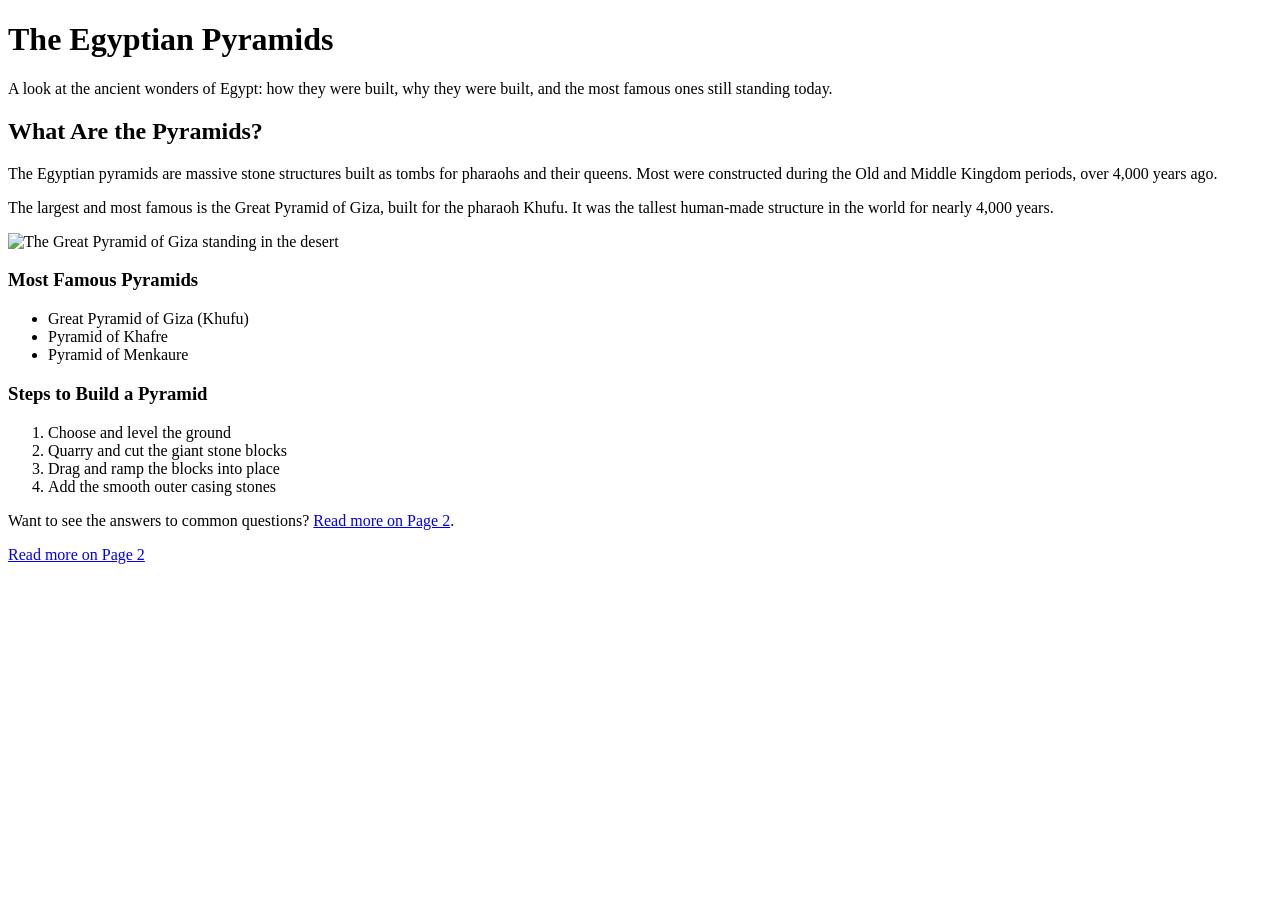
==== index.html @ 291bccc9 "Add initial HTML structure and content for the Egyptian Pyramids page" ====
<!DOCTYPE html>
<html>
  <head>
    <!-- Metadata for the page; the title shows on the browser tab -->
    <title>Egyptian Pyramids</title>
  </head>
  <body>
    <!-- HEADER: page title and intro -->
    <header>
      <h1>The Egyptian Pyramids</h1>
      <p>A look at the ancient wonders of Egypt: how they were built, why they were built, and the most famous ones still standing today.</p>
    </header>

    <!-- MAIN: the central content of the page -->
    <main>
      <!-- ARTICLE: a standalone block about the pyramids -->
      <article>
        <h2>What Are the Pyramids?</h2>
        <p>The Egyptian pyramids are massive stone structures built as tombs for pharaohs and their queens. Most were constructed during the Old and Middle Kingdom periods, over 4,000 years ago.</p>
        <p>The largest and most famous is the Great Pyramid of Giza, built for the pharaoh Khufu. It was the tallest human-made structure in the world for nearly 4,000 years.</p>

        <!-- Image using a relative path, with alt and width attributes -->
        <img src="images/giza.jpg" alt="The Great Pyramid of Giza standing in the desert" width="60%" />

        <!-- SECTION: groups the "famous pyramids" content -->
        <section>
          <h3>Most Famous Pyramids</h3>
          <!-- Unordered list -->
          <ul>
            <li>Great Pyramid of Giza (Khufu)</li>
            <li>Pyramid of Khafre</li>
            <li>Pyramid of Menkaure</li>
          </ul>
        </section>

        <!-- SECTION: groups the "how they were built" content -->
        <section>
          <h3>Steps to Build a Pyramid</h3>
          <!-- Ordered list -->
          <ol>
            <li>Choose and level the ground</li>
            <li>Quarry and cut the giant stone blocks</li>
            <li>Drag and ramp the blocks into place</li>
            <li>Add the smooth outer casing stones</li>
          </ol>
        </section>

        <p>Want to see the answers to common questions? <a href="page2.html">Read more on Page 2</a>.</p>
      </article>
    </main>

    <!-- FOOTER: links to the other page -->
    <footer>
      <p><a href="page2.html">Read more on Page 2</a></p>
    </footer>
  </body>
</html>
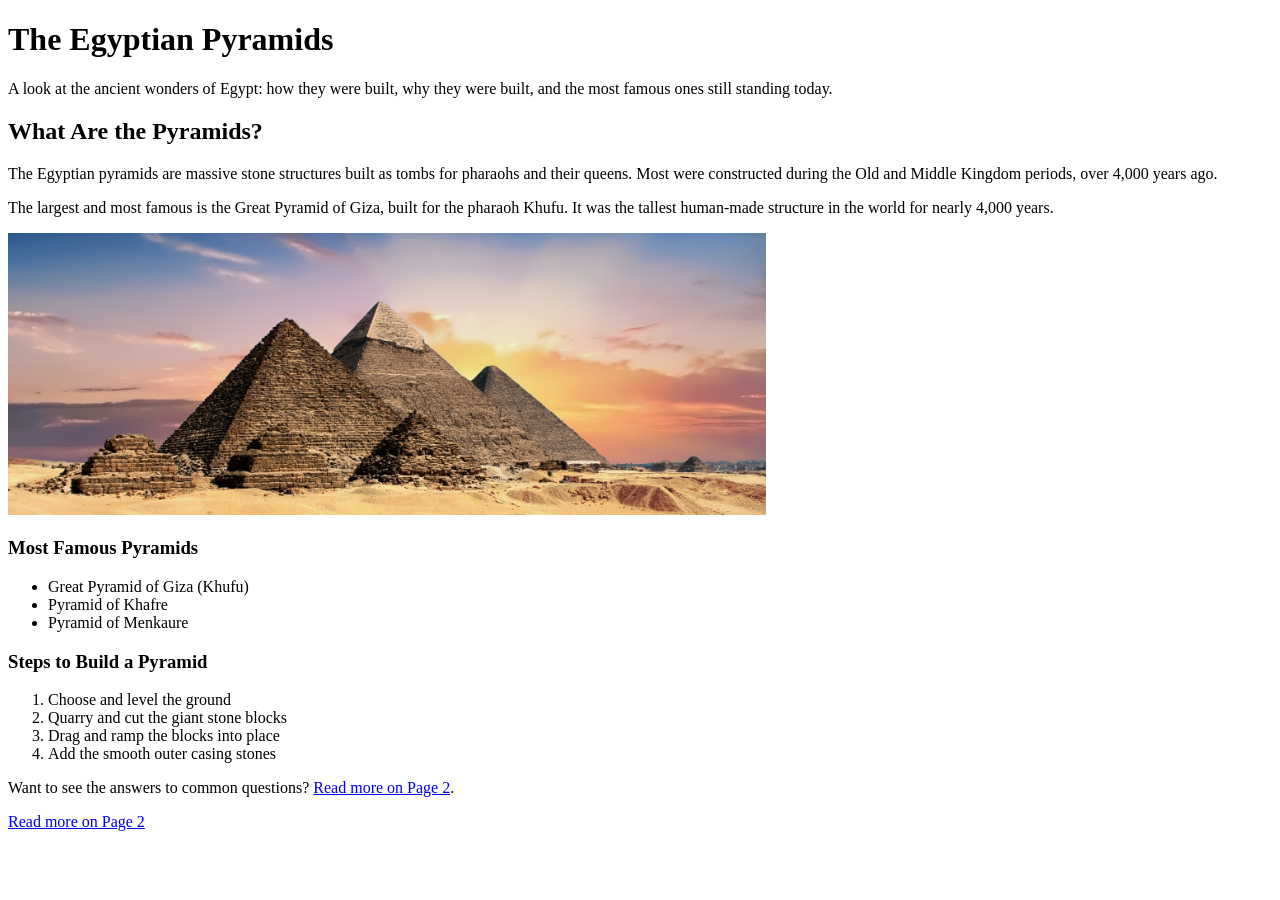
==== commit 7bfdae2f: "Fix image source path for the Great Pyramid of Giza" ====
--- a/index.html
+++ b/index.html
@@ -20,7 +20,7 @@
         <p>The largest and most famous is the Great Pyramid of Giza, built for the pharaoh Khufu. It was the tallest human-made structure in the world for nearly 4,000 years.</p>
 
         <!-- Image using a relative path, with alt and width attributes -->
-        <img src="images/giza.jpg" alt="The Great Pyramid of Giza standing in the desert" width="60%" />
+        <img src="images/giza.jpg.png" alt="The Great Pyramid of Giza standing in the desert" width="60%" />
 
         <!-- SECTION: groups the "famous pyramids" content -->
         <section>
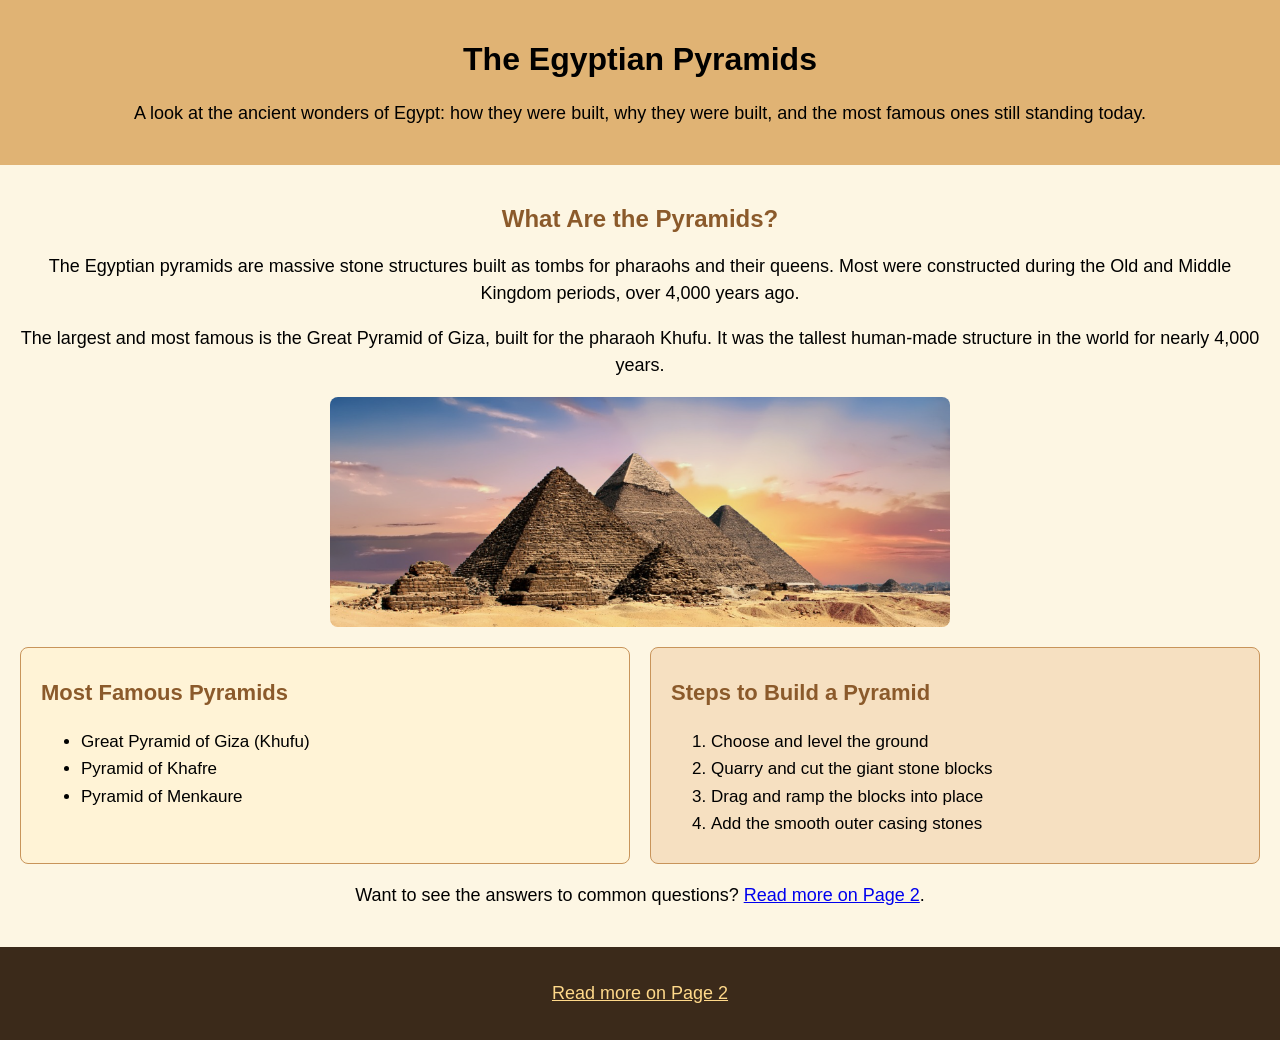
==== commit 178d1a22: "Refactor HTML structure for the Egyptian Pyramids page with improved sectioning and styling" ====
--- a/index.html
+++ b/index.html
@@ -3,10 +3,12 @@
   <head>
     <!-- Metadata for the page; the title shows on the browser tab -->
     <title>Egyptian Pyramids</title>
+    <!-- Link to the stylesheet called style.css -->
+    <link rel="stylesheet" href="./css/style.css" />
   </head>
   <body>
-    <!-- HEADER: page title and intro -->
-    <header>
+    <!-- HEADER: page title and intro (styled with its ID) -->
+    <header id="main_page_header">
       <h1>The Egyptian Pyramids</h1>
       <p>A look at the ancient wonders of Egypt: how they were built, why they were built, and the most famous ones still standing today.</p>
     </header>
@@ -22,35 +24,38 @@
         <!-- Image using a relative path, with alt and width attributes -->
         <img src="images/giza.jpg.png" alt="The Great Pyramid of Giza standing in the desert" width="60%" />
 
-        <!-- SECTION: groups the "famous pyramids" content -->
-        <section>
-          <h3>Most Famous Pyramids</h3>
-          <!-- Unordered list -->
-          <ul>
-            <li>Great Pyramid of Giza (Khufu)</li>
-            <li>Pyramid of Khafre</li>
-            <li>Pyramid of Menkaure</li>
-          </ul>
-        </section>
+        <!-- FLEXBOX WRAPPER: puts the two sections side by side -->
+        <div id="pyramid_wrapper">
+          <!-- SECTION: groups the "famous pyramids" content -->
+          <section id="famous" class="box">
+            <h3 class="subheader">Most Famous Pyramids</h3>
+            <!-- Unordered list -->
+            <ul>
+              <li>Great Pyramid of Giza (Khufu)</li>
+              <li>Pyramid of Khafre</li>
+              <li>Pyramid of Menkaure</li>
+            </ul>
+          </section>
 
-        <!-- SECTION: groups the "how they were built" content -->
-        <section>
-          <h3>Steps to Build a Pyramid</h3>
-          <!-- Ordered list -->
-          <ol>
-            <li>Choose and level the ground</li>
-            <li>Quarry and cut the giant stone blocks</li>
-            <li>Drag and ramp the blocks into place</li>
-            <li>Add the smooth outer casing stones</li>
-          </ol>
-        </section>
+          <!-- SECTION: groups the "how they were built" content -->
+          <section id="steps" class="box">
+            <h3 class="subheader">Steps to Build a Pyramid</h3>
+            <!-- Ordered list -->
+            <ol>
+              <li>Choose and level the ground</li>
+              <li>Quarry and cut the giant stone blocks</li>
+              <li>Drag and ramp the blocks into place</li>
+              <li>Add the smooth outer casing stones</li>
+            </ol>
+          </section>
+        </div>
 
         <p>Want to see the answers to common questions? <a href="page2.html">Read more on Page 2</a>.</p>
       </article>
     </main>
 
-    <!-- FOOTER: links to the other page -->
-    <footer>
+    <!-- FOOTER: links to the other page (styled with its ID) -->
+    <footer id="footer">
       <p><a href="page2.html">Read more on Page 2</a></p>
     </footer>
   </body>
--- a/css/style.css
+++ b/css/style.css
@@ -0,0 +1,127 @@
+/* ==============================
+   1. TAG STYLES
+   These rules style HTML tags on both pages.
+   ============================== */
+
+/* Sandy background color for the whole page */
+body {
+  background-color: #fdf6e3;
+  margin: 0;
+}
+
+/* Use the same clean font for every element */
+* {
+  font-family: sans-serif;
+}
+
+/* Center the big headings */
+h1,
+h2 {
+  text-align: center;
+}
+
+/* Brown color for the h2 to match the desert theme */
+h2 {
+  color: #8b5a2b;
+}
+
+/* Bigger, easier-to-read paragraphs, centered */
+p {
+  font-size: 18px;
+  line-height: 1.5;
+  text-align: center;
+}
+
+/* Bigger list items so they are easy to read */
+li {
+  font-size: 17px;
+  line-height: 1.6;
+}
+
+/* Space around the main content so it is not touching the edges */
+main {
+  padding: 20px;
+}
+
+/* Center the image and give it rounded corners */
+img {
+  width: 50%;
+  border-radius: 8px;
+  display: block;
+  margin: auto;
+}
+
+/* ==============================
+   2. CLASS STYLES
+   Classes are used on more than one element.
+   ============================== */
+
+/* .box = light boxes around each section (used 3 times) */
+.box {
+  border: 1px solid #c8945a;
+  border-radius: 8px;
+  padding: 10px 20px;
+  margin-top: 20px;
+}
+
+/* .subheader = bold, larger titles inside each box (used 3 times) */
+.subheader {
+  font-weight: bold;
+  font-size: 22px;
+  color: #8b5a2b;
+}
+
+/* ==============================
+   3. ID STYLES
+   Each ID styles one special part of the page.
+   ============================== */
+
+/* The header: warm sand color with centered text */
+#main_page_header {
+  background-color: #e0b374;
+  text-align: center;
+  padding: 20px;
+}
+
+/* Each section gets its own background color */
+#famous {
+  background-color: #fff3d6;
+}
+
+#steps {
+  background-color: #f6e0c1;
+}
+
+#facts {
+  background-color: #fff3d6;
+}
+
+/* The footer: dark brown so it looks different from the header */
+#footer {
+  background-color: #3b2a1a;
+  text-align: center;
+  padding: 15px;
+}
+
+/* Light gold link so it is easy to see on the dark footer */
+#footer a {
+  color: #ffd98a;
+  font-size: 18px;
+}
+
+/* ==============================
+   4. FLEXBOX LAYOUT
+   Puts the two sections side by side on the home page.
+   ============================== */
+
+/* Turn the wrapper into a flex container with space between items */
+#pyramid_wrapper {
+  display: flex;
+  gap: 20px;
+}
+
+/* Each section takes up equal space in the row */
+#famous,
+#steps {
+  flex: 1;
+}
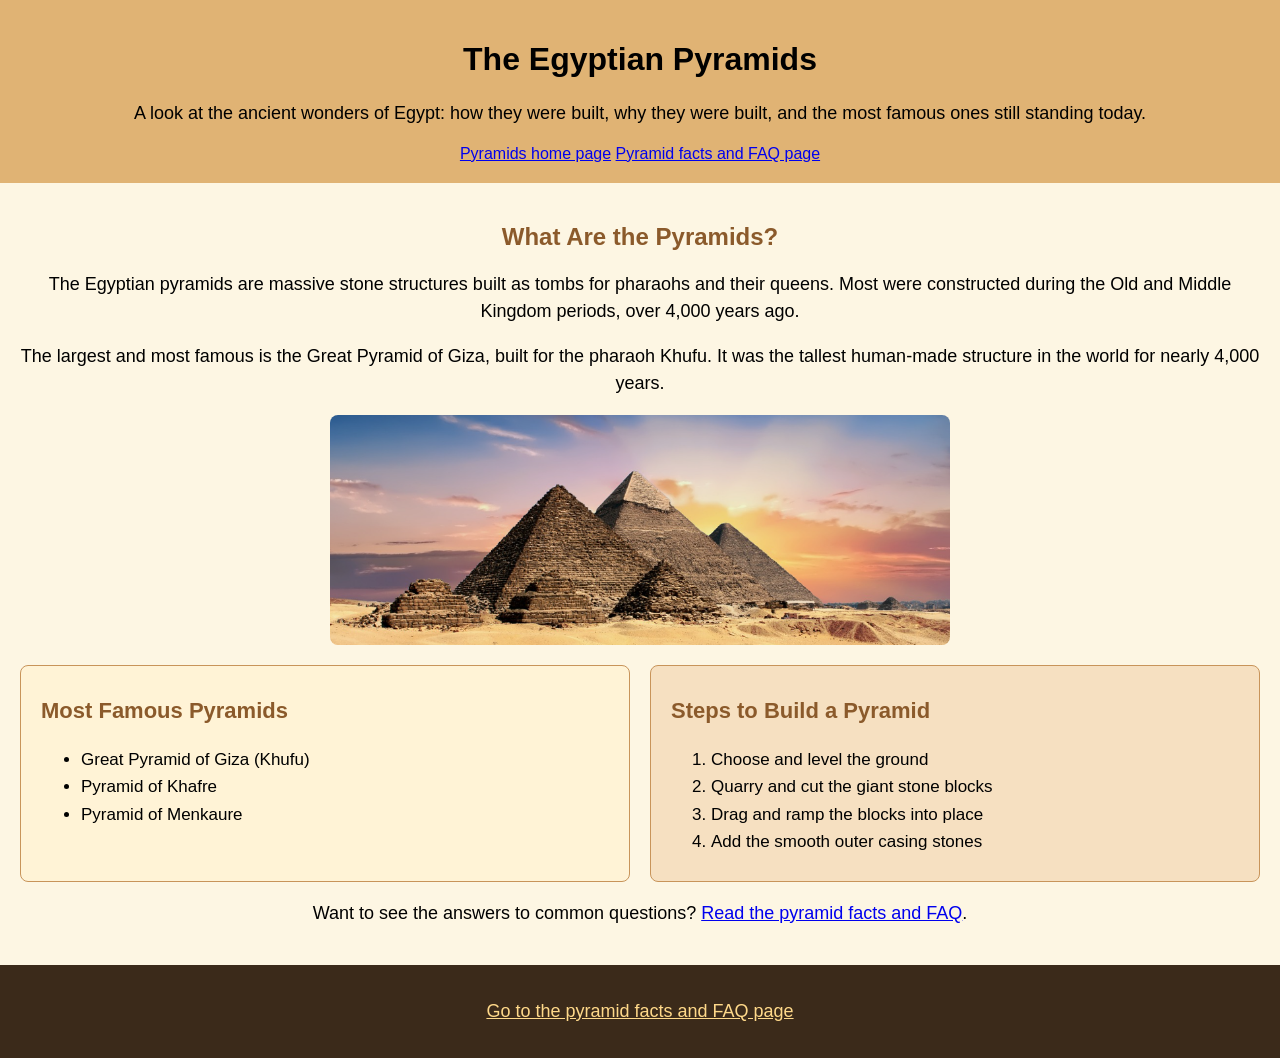
==== commit d8b39af1: "Improve HTML structure and accessibility for the Egyptian Pyramids page with enhanced comments and m" ====
--- a/index.html
+++ b/index.html
@@ -1,32 +1,43 @@
 <!DOCTYPE html>
-<html>
+<!-- lang="en" tells screen readers the page is in English -->
+<html lang="en">
   <head>
+    <meta charset="UTF-8" />
+    <!-- Makes the page fit phone screens so the media query works -->
+    <meta name="viewport" content="width=device-width, initial-scale=1" />
     <!-- Metadata for the page; the title shows on the browser tab -->
     <title>Egyptian Pyramids</title>
     <!-- Link to the stylesheet called style.css -->
     <link rel="stylesheet" href="./css/style.css" />
   </head>
   <body>
-    <!-- HEADER: page title and intro (styled with its ID) -->
+    <!-- HEADER: page title, intro, and site navigation -->
     <header id="main_page_header">
+      <!-- Only ONE h1 per page -->
       <h1>The Egyptian Pyramids</h1>
       <p>A look at the ancient wonders of Egypt: how they were built, why they were built, and the most famous ones still standing today.</p>
+      <!-- NAV: a landmark that holds the site's main links -->
+      <nav>
+        <a href="index.html">Pyramids home page</a>
+        <a href="page2.html">Pyramid facts and FAQ page</a>
+      </nav>
     </header>
 
     <!-- MAIN: the central content of the page -->
     <main>
       <!-- ARTICLE: a standalone block about the pyramids -->
       <article>
+        <!-- h2 comes right after h1 (no skipped levels) -->
         <h2>What Are the Pyramids?</h2>
         <p>The Egyptian pyramids are massive stone structures built as tombs for pharaohs and their queens. Most were constructed during the Old and Middle Kingdom periods, over 4,000 years ago.</p>
         <p>The largest and most famous is the Great Pyramid of Giza, built for the pharaoh Khufu. It was the tallest human-made structure in the world for nearly 4,000 years.</p>
 
-        <!-- Image using a relative path, with alt and width attributes -->
-        <img src="images/giza.jpg.png" alt="The Great Pyramid of Giza standing in the desert" width="60%" />
+        <!-- Descriptive alt text: says what is actually in the picture -->
+        <img src="images/giza.jpg.png" alt="The Great Pyramid of Giza, a huge stone pyramid standing in the sandy desert" width="60%" />
 
         <!-- FLEXBOX WRAPPER: puts the two sections side by side -->
         <div id="pyramid_wrapper">
-          <!-- SECTION: groups the "famous pyramids" content -->
+          <!-- SECTION: groups the "famous pyramids" content (h3 after h2) -->
           <section id="famous" class="box">
             <h3 class="subheader">Most Famous Pyramids</h3>
             <!-- Unordered list -->
@@ -37,7 +48,7 @@
             </ul>
           </section>
 
-          <!-- SECTION: groups the "how they were built" content -->
+          <!-- SECTION: groups the "how they were built" content (h3 after h2) -->
           <section id="steps" class="box">
             <h3 class="subheader">Steps to Build a Pyramid</h3>
             <!-- Ordered list -->
@@ -50,13 +61,14 @@
           </section>
         </div>
 
-        <p>Want to see the answers to common questions? <a href="page2.html">Read more on Page 2</a>.</p>
+        <!-- Meaningful link text instead of "Read more on Page 2" -->
+        <p>Want to see the answers to common questions? <a href="page2.html">Read the pyramid facts and FAQ</a>.</p>
       </article>
     </main>
 
-    <!-- FOOTER: links to the other page (styled with its ID) -->
+    <!-- FOOTER: meaningful link to the other page (styled with its ID) -->
     <footer id="footer">
-      <p><a href="page2.html">Read more on Page 2</a></p>
+      <p><a href="page2.html">Go to the pyramid facts and FAQ page</a></p>
     </footer>
   </body>
 </html>
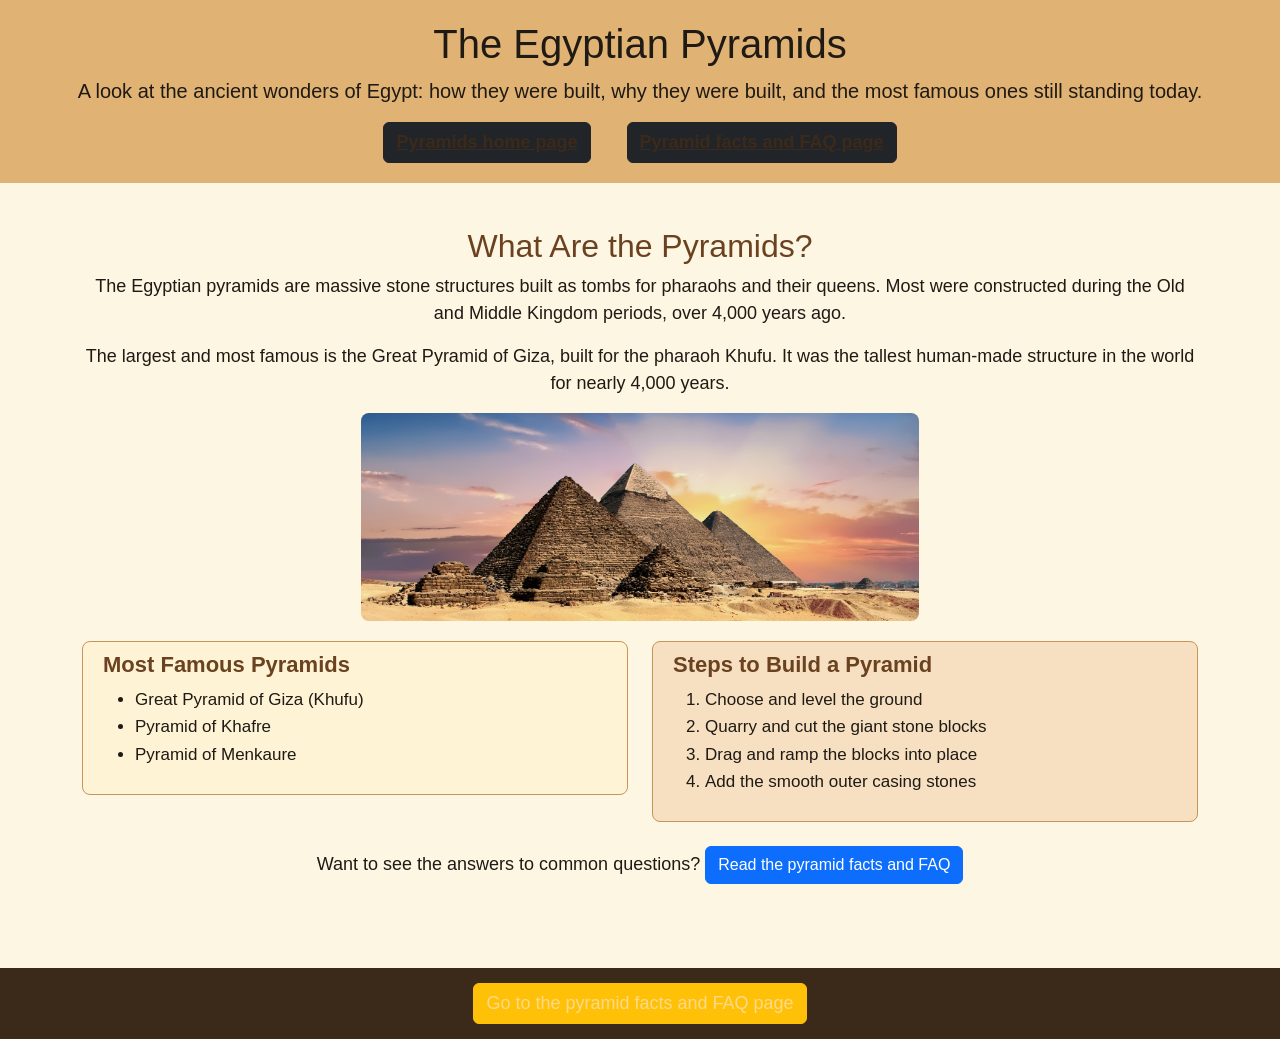
==== commit d4cec34a: "Refactor HTML structure for the Egyptian Pyramids page with improved accessibility, navigation, and " ====
--- a/index.html
+++ b/index.html
@@ -1,44 +1,59 @@
 <!DOCTYPE html>
 <!-- lang="en" tells screen readers the page is in English -->
 <html lang="en">
-  <head>
-    <meta charset="UTF-8" />
-    <!-- Makes the page fit phone screens so the media query works -->
-    <meta name="viewport" content="width=device-width, initial-scale=1" />
-    <!-- Metadata for the page; the title shows on the browser tab -->
-    <title>Egyptian Pyramids</title>
-    <!-- Link to the stylesheet called style.css -->
-    <link rel="stylesheet" href="./css/style.css" />
-  </head>
-  <body>
-    <!-- HEADER: page title, intro, and site navigation -->
-    <header id="main_page_header">
-      <!-- Only ONE h1 per page -->
-      <h1>The Egyptian Pyramids</h1>
-      <p>A look at the ancient wonders of Egypt: how they were built, why they were built, and the most famous ones still standing today.</p>
-      <!-- NAV: a landmark that holds the site's main links -->
-      <nav>
-        <a href="index.html">Pyramids home page</a>
-        <a href="page2.html">Pyramid facts and FAQ page</a>
-      </nav>
-    </header>
+<head>
+  <meta charset="UTF-8" />
+  <!-- Makes the page fit phone screens -->
+  <meta name="viewport" content="width=device-width, initial-scale=1" />
+  <!-- Metadata for the page; the title shows on the browser tab -->
+  <title>Egyptian Pyramids</title>
 
-    <!-- MAIN: the central content of the page -->
-    <main>
-      <!-- ARTICLE: a standalone block about the pyramids -->
-      <article>
-        <!-- h2 comes right after h1 (no skipped levels) -->
-        <h2>What Are the Pyramids?</h2>
-        <p>The Egyptian pyramids are massive stone structures built as tombs for pharaohs and their queens. Most were constructed during the Old and Middle Kingdom periods, over 4,000 years ago.</p>
-        <p>The largest and most famous is the Great Pyramid of Giza, built for the pharaoh Khufu. It was the tallest human-made structure in the world for nearly 4,000 years.</p>
+  <!-- Link to Bootstrap (must come BEFORE style.css so my styles can override it) -->
+  <link
+    href="https://cdn.jsdelivr.net/npm/bootstrap@5.3.3/dist/css/bootstrap.min.css"
+    rel="stylesheet"
+    integrity="sha384-QWTKZyjpPEjISv5WaRU9OFeRpok6YctnYmDr5pNlyT2bRjXh0JMhjY6hW+ALEwIH"
+    crossorigin="anonymous">
 
-        <!-- Descriptive alt text: says what is actually in the picture -->
-        <img src="images/giza.jpg.png" alt="The Great Pyramid of Giza, a huge stone pyramid standing in the sandy desert" width="60%" />
+  <!-- Link to my custom stylesheet -->
+  <link rel="stylesheet" href="./css/style.css" />
+</head>
+<body>
+  <!-- HEADER: page title, intro, and site navigation -->
+  <!-- Bootstrap: text-center centers the text, mb-4 adds space below -->
+  <header id="main_page_header" class="text-center mb-4">
+    <!-- Only ONE h1 per page; my-custom-heading is my own style -->
+    <h1 class="my-custom-heading">The Egyptian Pyramids</h1>
+    <!-- Bootstrap: lead gives the paragraph a slightly larger font -->
+    <p class="lead">A look at the ancient wonders of Egypt: how they were built, why they were built, and the most famous ones still standing today.</p>
 
-        <!-- FLEXBOX WRAPPER: puts the two sections side by side -->
-        <div id="pyramid_wrapper">
-          <!-- SECTION: groups the "famous pyramids" content (h3 after h2) -->
-          <section id="famous" class="box">
+    <!-- NAV: Bootstrap d-flex + justify-content-center + gap-3 lines up and spaces the links -->
+    <nav class="d-flex justify-content-center gap-3">
+      <!-- Bootstrap: btn btn-dark turns the links into dark buttons -->
+      <a href="index.html" class="btn btn-dark">Pyramids home page</a>
+      <a href="page2.html" class="btn btn-dark">Pyramid facts and FAQ page</a>
+    </nav>
+  </header>
+
+  <!-- MAIN: the central content of the page -->
+  <!-- Bootstrap: container centers the content and sets a max width, mt-4 adds top margin -->
+  <main class="container mt-4">
+    <!-- ARTICLE: a standalone block about the pyramids -->
+    <article>
+      <!-- h2 comes right after h1 (no skipped levels) -->
+      <h2>What Are the Pyramids?</h2>
+      <p class="text-center">The Egyptian pyramids are massive stone structures built as tombs for pharaohs and their queens. Most were constructed during the Old and Middle Kingdom periods, over 4,000 years ago.</p>
+      <p class="text-center">The largest and most famous is the Great Pyramid of Giza, built for the pharaoh Khufu. It was the tallest human-made structure in the world for nearly 4,000 years.</p>
+
+      <!-- Descriptive alt text: says what is actually in the picture -->
+      <img src="images/giza.jpg.png" alt="The Great Pyramid of Giza, a huge stone pyramid standing in the sandy desert" />
+
+      <!-- Bootstrap GRID: row + col-md-6 puts the two sections side by side
+           (replaces my old flexbox wrapper). On phones they stack automatically. -->
+      <div class="row">
+        <!-- SECTION: groups the "famous pyramids" content (h3 after h2) -->
+        <section class="col-md-6 mb-4">
+          <div id="famous" class="box">
             <h3 class="subheader">Most Famous Pyramids</h3>
             <!-- Unordered list -->
             <ul>
@@ -46,10 +61,12 @@
               <li>Pyramid of Khafre</li>
               <li>Pyramid of Menkaure</li>
             </ul>
-          </section>
+          </div>
+        </section>
 
-          <!-- SECTION: groups the "how they were built" content (h3 after h2) -->
-          <section id="steps" class="box">
+        <!-- SECTION: groups the "how they were built" content (h3 after h2) -->
+        <section class="col-md-6 mb-4">
+          <div id="steps" class="box">
             <h3 class="subheader">Steps to Build a Pyramid</h3>
             <!-- Ordered list -->
             <ol>
@@ -58,17 +75,21 @@
               <li>Drag and ramp the blocks into place</li>
               <li>Add the smooth outer casing stones</li>
             </ol>
-          </section>
-        </div>
+          </div>
+        </section>
+      </div>
 
-        <!-- Meaningful link text instead of "Read more on Page 2" -->
-        <p>Want to see the answers to common questions? <a href="page2.html">Read the pyramid facts and FAQ</a>.</p>
-      </article>
-    </main>
+      <!-- Bootstrap: btn btn-primary turns the link into a blue button -->
+      <p class="text-center">Want to see the answers to common questions?
+        <a href="page2.html" class="btn btn-primary">Read the pyramid facts and FAQ</a>
+      </p>
+    </article>
+  </main>
 
-    <!-- FOOTER: meaningful link to the other page (styled with its ID) -->
-    <footer id="footer">
-      <p><a href="page2.html">Go to the pyramid facts and FAQ page</a></p>
-    </footer>
-  </body>
+  <!-- FOOTER: Bootstrap mt-5 adds space above, text-center centers it -->
+  <footer id="footer" class="mt-5 text-center">
+    <!-- Bootstrap: btn btn-warning makes a gold button that stands out on the dark footer -->
+    <a href="page2.html" class="btn btn-warning">Go to the pyramid facts and FAQ page</a>
+  </footer>
+</body>
 </html>
--- a/css/style.css
+++ b/css/style.css
@@ -6,6 +6,7 @@
 /* Sandy background color for the whole page */
 body {
   background-color: #fdf6e3;
+  color: #1f1a14;              /* dark text on light background = strong contrast */
   margin: 0;
 }
 
@@ -20,9 +21,9 @@
   text-align: center;
 }
 
-/* Brown color for the h2 to match the desert theme */
+/* Darker brown for h2 so it passes contrast (was #8b5a2b) */
 h2 {
-  color: #8b5a2b;
+  color: #6b4220;
 }
 
 /* Bigger, easier-to-read paragraphs, centered */
@@ -64,11 +65,11 @@
   margin-top: 20px;
 }
 
-/* .subheader = bold, larger titles inside each box (used 3 times) */
+/* .subheader = bold titles inside each box, darker brown for contrast (was #8b5a2b) */
 .subheader {
   font-weight: bold;
   font-size: 22px;
-  color: #8b5a2b;
+  color: #6b4220;
 }
 
 /* ==============================
@@ -81,6 +82,16 @@
   background-color: #e0b374;
   text-align: center;
   padding: 20px;
+}
+
+/* Navigation links in the header: dark and underlined so they
+   do not rely on color alone */
+#main_page_header nav a {
+  color: #3b2a1a;
+  font-size: 18px;
+  font-weight: bold;
+  margin: 0 10px;
+  text-decoration: underline;
 }
 
 /* Each section gets its own background color */
@@ -124,4 +135,38 @@
 #famous,
 #steps {
   flex: 1;
-}+}
+
+/* ==============================
+   5. MEDIA QUERY (RESPONSIVE)
+   Works like an "if" statement:
+   IF the screen is 768px wide or smaller (tablets and phones),
+   THEN use these styles instead.
+   ============================== */
+@media (max-width: 768px) {
+  /* Stack the two sections on top of each other */
+  #pyramid_wrapper {
+    flex-direction: column;
+  }
+
+  /* Make the image wider so it is easy to see on a phone */
+  img {
+    width: 90%;
+  }
+
+  /* Slightly smaller text and less padding on small screens */
+  p {
+    font-size: 16px;
+  }
+
+  main {
+    padding: 10px;
+  }
+
+  /* Put the nav links on their own lines so they are easy to tap */
+  #main_page_header nav a {
+    display: block;
+    margin: 8px 0;
+  }
+}
+/* Lighthouse accessibility audit: score 100 */
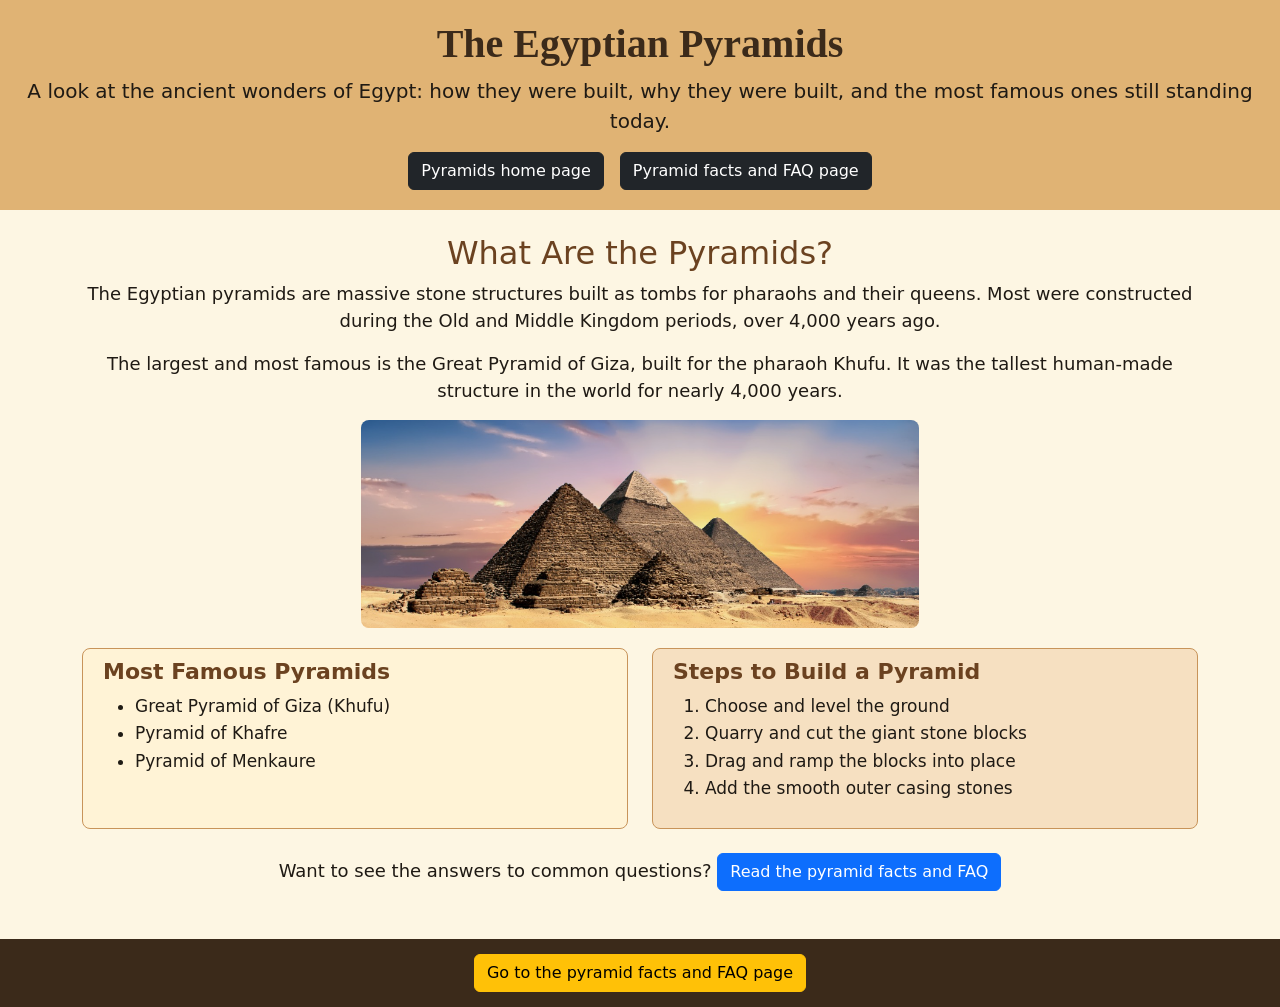
==== commit a7583654: "Final polish: rename image, use relative paths, add README" ====
--- a/index.html
+++ b/index.html
@@ -46,7 +46,7 @@
       <p class="text-center">The largest and most famous is the Great Pyramid of Giza, built for the pharaoh Khufu. It was the tallest human-made structure in the world for nearly 4,000 years.</p>
 
       <!-- Descriptive alt text: says what is actually in the picture -->
-      <img src="images/giza.jpg.png" alt="The Great Pyramid of Giza, a huge stone pyramid standing in the sandy desert" />
+      <img src="images/giza.png" alt="The Great Pyramid of Giza, a huge stone pyramid standing in the sandy desert" />
 
       <!-- Bootstrap GRID: row + col-md-6 puts the two sections side by side
            (replaces my old flexbox wrapper). On phones they stack automatically. -->
